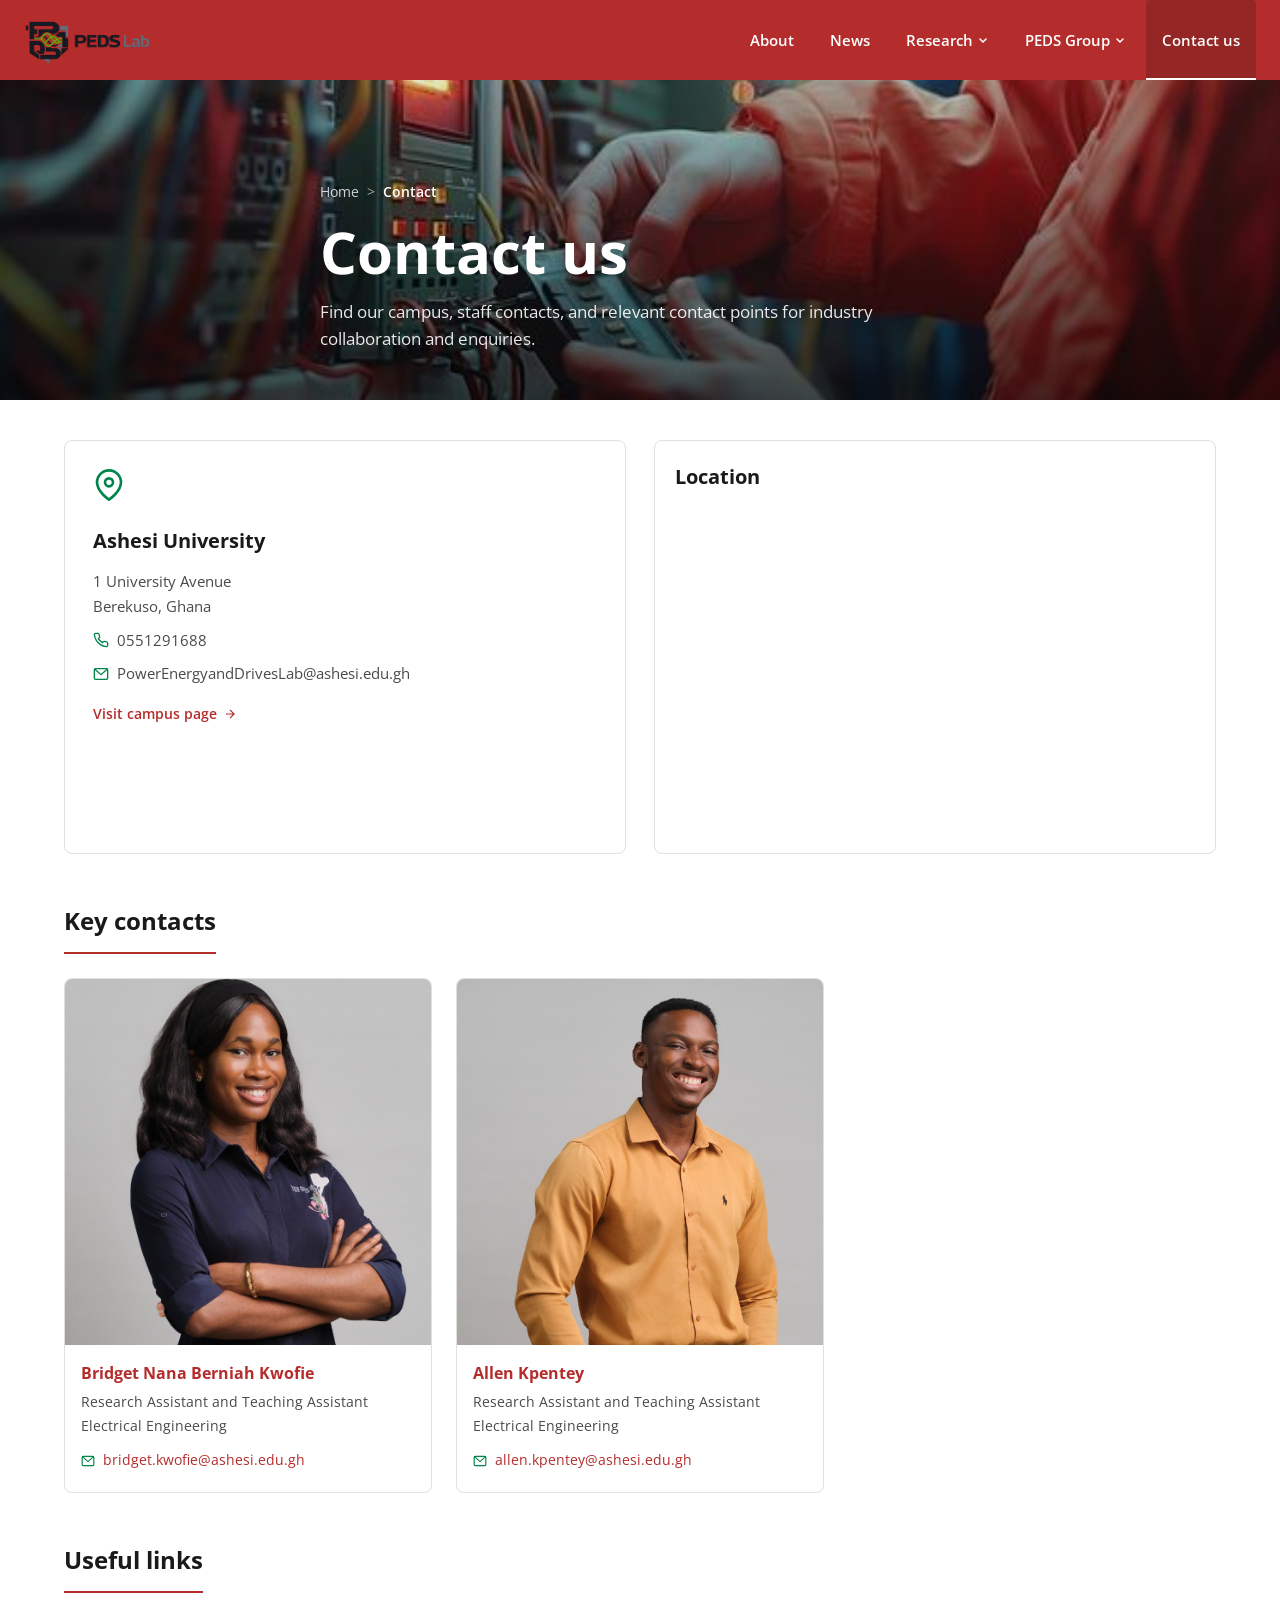
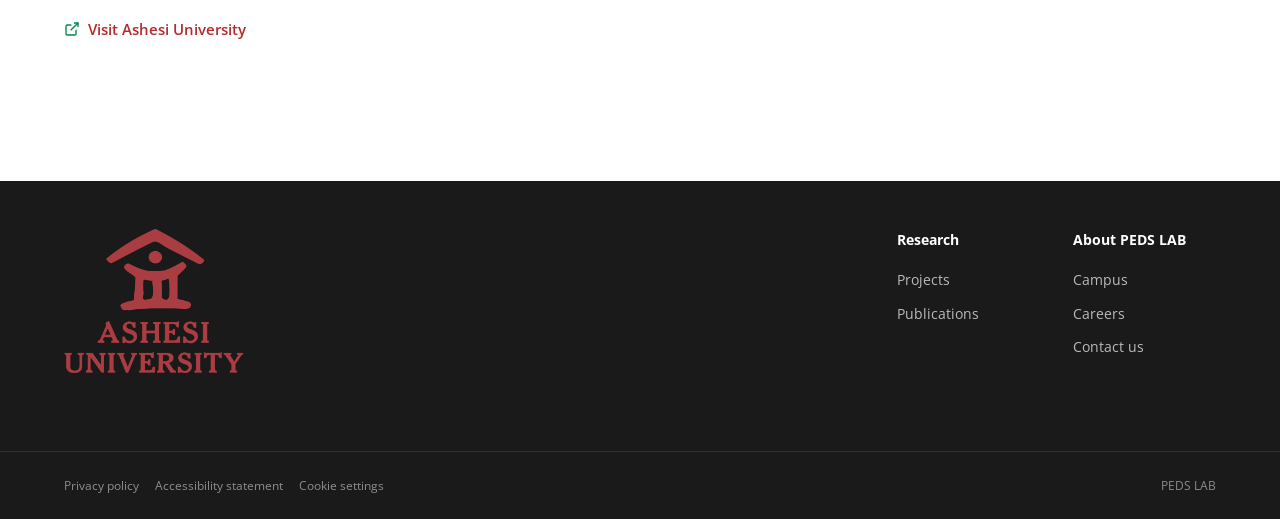
==== contact.html @ d8040612 "Add files via upload" ====
<!DOCTYPE html>
<html lang="en">
<head>
  <meta charset="UTF-8">
  <meta name="viewport" content="width=device-width, initial-scale=1.0">
  <title>Contact | Power Energy and Drives Systems Lab</title>
  <link rel="preconnect" href="https://fonts.googleapis.com">
  <link rel="preconnect" href="https://fonts.gstatic.com" crossorigin>
  <link href="https://fonts.googleapis.com/css2?family=Open+Sans:wght@400;600;700&display=swap" rel="stylesheet">
  <link rel="stylesheet" href="styles.css">
</head>
<body>

  <!-- NAVIGATION -->
  <nav class="nav"> 
    <div class="container-wide nav__inner">
      <!-- Logo -->
      <a href="index.html" class="nav__logo">
        <img src="images/logo_draft.png" alt="Insert Logo">
      </a>

      <!-- Desktop Nav -->
      <div class="nav__desktop">

         <!-- For companies -->
        <div class="nav__item">
         <button class="nav__item-btn">
            <a href="index.html">About</a>
            <!-- <svg class="nav__chevron" viewBox="0 0 12 12" fill="none"><path d="M3 5l3 3 3-3" stroke="currentColor" stroke-width="1.5" stroke-linecap="round"/></svg> -->
          </button>
        </div>

        <!-- News -->
        <div class="nav__item">
          <button class="nav__item-btn">
            <a href="news.html">News</a>
            <!-- <svg class="nav__chevron" viewBox="0 0 12 12" fill="none"><path d="M3 5l3 3 3-3" stroke="currentColor" stroke-width="1.5" stroke-linecap="round"/></svg> -->
          </button>
        </div>
        <!-- Research -->
        <div class="nav__item">
          <button class="nav__item-btn">
            <a href="research.html">Research</a>
            <svg class="nav__chevron" viewBox="0 0 12 12" fill="none"><path d="M3 5l3 3 3-3" stroke="currentColor" stroke-width="1.5" stroke-linecap="round"/></svg>
          </button>
          <div class="nav__dropdown">
            <a href="research.html">Projects</a>
            <a href="publications.html">Publications</a>
          </div>
        </div>
        <!-- People -->
        <div class="nav__item">
          <button class="nav__item-btn">
            <a href="people.html">PEDS Group</a>
            <svg class="nav__chevron" viewBox="0 0 12 12" fill="none"><path d="M3 5l3 3 3-3" stroke="currentColor" stroke-width="1.5" stroke-linecap="round"/></svg>
          </button>
          <div class="nav__dropdown">
            <a href="senior-members.html">Member Profiles</a>
          </div> 
        </div>
       
        <!-- About us -->
        <div class="nav__item">
          <button class="nav__item-btn">
            <a href="contact.html">Contact us</a>
          </button>
        </div>
        </div>

        

      <!-- Mobile hamburger -->
      <button class="nav__mobile-btn" id="open-menu" aria-label="Open menu">
        <svg width="24" height="24" viewBox="0 0 24 24" fill="none" stroke="#fff" stroke-width="2"><path d="M3 12h18M3 6h18M3 18h18"/></svg>
      </button>
    </div>
  </nav>


  <!-- Mobile Menu -->
  <div class="mobile-menu" id="mobile-menu">
    <div class="mobile-menu__header">
      <div class="mobile-menu__logo"><img src="images/logo_draft.png" alt="LUT University"></div>
      <button class="mobile-menu__close" id="close-menu" aria-label="Close menu">
        <svg width="24" height="24" viewBox="0 0 24 24" fill="none" stroke="#fff" stroke-width="2"><path d="M18 6L6 18M6 6l12 12"/></svg>
      </button>
    </div>
    <div class="mobile-menu__body">
      <!-- News -->
      <div class="mobile-menu__section">
           <a href="index.html"><button class="mobile-menu__toggle">About</button></a>
        </a>
      </div>
      <!-- Research -->
      <div class="mobile-menu__section">
         <a href="news.html"><button class="mobile-menu__toggle">News</button></a>
      </div>
      <!-- Studies -->
      <div class="mobile-menu__section">
        <button class="mobile-menu__toggle">Research<svg class="chevron" viewBox="0 0 12 12" fill="none" width="16" height="16"><path d="M3 5l3 3 3-3" stroke="#fff" stroke-width="1.5" stroke-linecap="round"/></svg></button>
        <div class="mobile-menu__submenu"><a href="research.html">Project</a><a href="master-programs.html">Publications</a></div>
      </div>
      <!-- For companies -->
      <div class="mobile-menu__section">
        <button class="mobile-menu__toggle">People<svg class="chevron" viewBox="0 0 12 12" fill="none" width="16" height="16"><path d="M3 5l3 3 3-3" stroke="#fff" stroke-width="1.5" stroke-linecap="round"/></svg></button>
        <div class="mobile-menu__submenu"><a href="#">Members</a></div>
      </div>
      <!-- About us -->
      <div class="mobile-menu__section">
        <a href="contact.html"><button class="mobile-menu__toggle">Contact</button></a>
      </div>
      
      </div>
    </div>
  </div>

  <!-- HERO -->
  <section class="hero hero--compact">
    <div class="hero__image-wrapper">
      <img src="images/contact_1.jpeg" alt="Contact us">
      <div class="hero__overlay"></div>
      <div class="hero__content">
        <div class="container hero__inner">
          <nav class="breadcrumb" aria-label="Breadcrumb">
            <a href="index.html">Home</a><span class="breadcrumb__sep">&gt;</span>
            <span class="breadcrumb__current">Contact</span>
          </nav>
          <h1 class="hero__title">Contact us</h1>
          <p class="hero__lead">Find our campus, staff contacts, and relevant contact points for industry collaboration and enquiries.</p>
        </div>
      </div>
    </div>
  </section>

  <!-- MAIN CONTENT -->
  <main class="main-content">
    <div class="container">

      <!-- Campus & Map -->
      <div class="contact-grid">
        <div class="campus-card">
          <div class="campus-card__icon">
            <svg width="32" height="32" viewBox="0 0 24 24" fill="none" stroke="#00854a" stroke-width="2"><path d="M21 10c0 7-9 13-9 13s-9-6-9-13a9 9 0 0118 0z"/><circle cx="12" cy="10" r="3"/></svg>
          </div>
          <h3>Ashesi University</h3>
          <p>1 University Avenue<br>Berekuso, Ghana</p>
          <p class="campus-card__phone">
            <svg width="16" height="16" viewBox="0 0 24 24" fill="none" stroke="#00854a" stroke-width="2"><path d="M22 16.92v3a2 2 0 01-2.18 2 19.79 19.79 0 01-8.63-3.07 19.5 19.5 0 01-6-6 19.79 19.79 0 01-3.07-8.67A2 2 0 014.11 2h3a2 2 0 012 1.72 12.84 12.84 0 00.7 2.81 2 2 0 01-.45 2.11L8.09 9.91a16 16 0 006 6l1.27-1.27a2 2 0 012.11-.45 12.84 12.84 0 002.81.7A2 2 0 0122 16.92z"/></svg>
            0551291688
          </p>
          <p class="campus-card__email">
            <svg width="16" height="16" viewBox="0 0 24 24" fill="none" stroke="#00854a" stroke-width="2"><rect x="2" y="4" width="20" height="16" rx="2"/><path d="M22 4L12 13 2 4"/></svg>
            PowerEnergyandDrivesLab@ashesi.edu.gh
          </p>
          <a href="https://www.ashesi.edu.gh" class="campus-card__link">
            Visit campus page
            <svg width="14" height="14" viewBox="0 0 24 24" fill="none" stroke="currentColor" stroke-width="2"><path d="M5 12h14M12 5l7 7-7 7"/></svg>
          </a>
        </div>

        <div class="campus-card campus-card--map">
          <h3>Location</h3>
          <iframe src="https://www.google.com/maps/embed?pb=!1m18!1m12!1m3!1d3971.3098899998!2d-0.3516!3d6.1667!2m3!1f0!2f0!3f0!3m2!1i1024!2i768!4f13.1!3m3!1m2!1sAshesi%20University!2sBerekuso%2C%20Ghana!5e0!3m2!1sen!2s!4v170750000" width="100%" height="320" style="border:0;border-radius:8px;" allowfullscreen loading="lazy" referrerpolicy="no-referrer-when-downgrade"></iframe>
        </div>
      </div>

      <!-- Key Contacts -->
      <section class="contact-people">
        <h2 class="section-heading">Key contacts</h2>
        <div class="cards-grid">
          <div class="contact-card">
            <div class="contact-card__image"><img src="images/Bridget-Kwofie.jpeg" alt="Richard Awingot"></div>
            <div class="contact-card__body">
              <div class="contact-card__name"><a href="#">Bridget Nana Berniah Kwofie</a></div>
              <div class="contact-card__role">Research Assistant and Teaching Assistant</div>
              <div class="contact-card__field">Electrical Engineering</div>
              <a href="mailto:bridget.kwofie@ashesi.edu.gh" class="contact-card__link">
                <svg width="14" height="14" viewBox="0 0 24 24" fill="none" stroke="#00854a" stroke-width="2"><rect x="2" y="4" width="20" height="16" rx="2"/><path d="M22 4L12 13 2 4"/></svg>
                bridget.kwofie@ashesi.edu.gh
              </a>
            </div>
          </div>
          
          <div class="contact-card">
            <div class="contact-card__image"><img src="images/Allen-Kpentey.jpg" alt="Enoch Aho"></div>
            <div class="contact-card__body">
              <div class="contact-card__name"><a href="#">Allen Kpentey</a></div>
              <div class="contact-card__role">Research Assistant and Teaching Assistant</div>
              <div class="contact-card__field">Electrical Engineering</div>
              <a href="mailto:enoch.aho@ashesi.edu.gh" class="contact-card__link">
                <svg width="14" height="14" viewBox="0 0 24 24" fill="none" stroke="#00854a" stroke-width="2"><rect x="2" y="4" width="20" height="16" rx="2"/><path d="M22 4L12 13 2 4"/></svg>
                allen.kpentey@ashesi.edu.gh
              </a>
            </div>
          </div>
        </div>
      </section>

      <!-- Useful Links -->
      <section class="contact-links">
        <h2 class="section-heading">Useful links</h2>
        <ul class="links-list">
          <li>
            <a href="https://www.ashesi.org/" target="_blank" rel="noopener" class="useful-link">
              <svg width="16" height="16" viewBox="0 0 24 24" fill="none" stroke="#00854a" stroke-width="2"><path d="M18 13v6a2 2 0 01-2 2H5a2 2 0 01-2-2V8a2 2 0 012-2h6"/><polyline points="15 3 21 3 21 9"/><line x1="10" y1="14" x2="21" y2="3"/></svg>
              Visit Ashesi University
            </a>
          </li>
        </ul>
      </section>

    </div>
  </main>

  <!-- FOOTER -->
  <footer class="footer">
    <div class="footer__main">
      <div class="container">
        <div class="footer__grid">
          <!-- Logo & social -->
          <div>
            <div class="footer__logo"><img src="images/ashesi-logo.png" alt="LUT University"></div>
            <!-- <div class="footer__social">
              <a href="#" class="footer__social-link" aria-label="Facebook">
                <svg width="16" height="16" viewBox="0 0 24 24" fill="currentColor"><path d="M18 2h-3a5 5 0 00-5 5v3H7v4h3v8h4v-8h3l1-4h-4V7a1 1 0 011-1h3z"/></svg>
              </a>
              <a href="#" class="footer__social-link" aria-label="Twitter">
                <svg width="16" height="16" viewBox="0 0 24 24" fill="currentColor"><path d="M23 3a10.9 10.9 0 01-3.14 1.53 4.48 4.48 0 00-7.86 3v1A10.66 10.66 0 013 4s-4 9 5 13a11.64 11.64 0 01-7 2c9 5 20 0 20-11.5a4.5 4.5 0 00-.08-.83A7.72 7.72 0 0023 3z"/></svg>
              </a>
              <a href="#" class="footer__social-link" aria-label="LinkedIn">
                <svg width="16" height="16" viewBox="0 0 24 24" fill="currentColor"><path d="M16 8a6 6 0 016 6v7h-4v-7a2 2 0 00-2-2 2 2 0 00-2 2v7h-4v-7a6 6 0 016-6zM2 9h4v12H2zM4 6a2 2 0 100-4 2 2 0 000 4z"/></svg>
              </a>
              <a href="#" class="footer__social-link" aria-label="Instagram">
                <svg width="16" height="16" viewBox="0 0 24 24" fill="currentColor"><path d="M7.8 2h8.4C19.4 2 22 4.6 22 7.8v8.4a5.8 5.8 0 01-5.8 5.8H7.8C4.6 22 2 19.4 2 16.2V7.8A5.8 5.8 0 017.8 2m-.2 2A3.6 3.6 0 004 7.6v8.8C4 18.39 5.61 20 7.6 20h8.8a3.6 3.6 0 003.6-3.6V7.6C20 5.61 18.39 4 16.4 4H7.6m9.65 1.5a1.25 1.25 0 110 2.5 1.25 1.25 0 010-2.5M12 7a5 5 0 110 10 5 5 0 010-10m0 2a3 3 0 100 6 3 3 0 000-6z"/></svg>
              </a>
              <a href="#" class="footer__social-link" aria-label="YouTube">
                <svg width="16" height="16" viewBox="0 0 24 24" fill="currentColor"><path d="M22.54 6.42a2.78 2.78 0 00-1.94-2C18.88 4 12 4 12 4s-6.88 0-8.6.46a2.78 2.78 0 00-1.94 2A29 29 0 001 11.75a29 29 0 00.46 5.33A2.78 2.78 0 003.4 19.1c1.72.46 8.6.46 8.6.46s6.88 0 8.6-.46a2.78 2.78 0 001.94-2 29 29 0 00.46-5.25 29 29 0 00-.46-5.43zM9.75 15.02V8.48l5.75 3.27-5.75 3.27z"/></svg>
              </a>
            </div> -->
          </div>
          <!-- Study with us -->
          <div class="footer__col">
            <h3></h3>
          
          </div>

           <div class="footer__col">
            <h3></h3>
          
          </div>

          

          <!-- Research -->
          <div class="footer__col">
            <h3>Research</h3>
            <ul>
              <li><a href="research.html">Projects</a></li>
              <li><a href="publications.html">Publications</a></li>
            </ul>
          </div>
          <!-- About LUT -->
          <div class="footer__col">
            <h3>About PEDS LAB</h3>
            <ul>
              <li><a href="#">Campus</a></li>
              <li><a href="#">Careers</a></li>
              <li><a href="#">Contact us</a></li>
            </ul>
          </div>
          <!-- Services -->
         
        </div>
      </div>
    </div>
    <!-- Bottom bar -->
    <div class="footer__bottom">
      <div class="container footer__bottom-inner">
        <div class="footer__legal">
          <a href="#">Privacy policy</a>
          <a href="#">Accessibility statement</a>
          <a href="#">Cookie settings</a>
        </div>
        <p class="footer__copyright"> PEDS LAB</p>
      </div>
    </div>
  </footer>
  <!-- Search Modal -->
  <div class="modal" id="search-modal">
    <div class="modal__backdrop" id="search-modal-backdrop"></div>
    <div class="modal__container">
      <button class="modal__close" id="modal-close-search" aria-label="Close">&times;</button>
      <div class="modal__body">
        <div class="search-modal">
          <h2>Search</h2>
          <form class="search-form">
            <input type="text" class="search-input" placeholder="Search for news, research, people..." aria-label="Search input">
            <button type="submit" class="search-submit" aria-label="Submit search">
              <svg width="20" height="20" viewBox="0 0 24 24" fill="none" stroke="currentColor" stroke-width="2"><circle cx="11" cy="11" r="8"/><path d="M21 21l-4.35-4.35"/></svg>
            </button>
          </form>
        </div>
      </div>
    </div>
  </div>

  <script src="script.js"></script>
</body>
</html>
---- styles.css ----
/* ============================================================
   LUT University Replica – styles.css
   ============================================================ */

/* ---------- Reset & Base ---------- */
*,
*::before,
*::after {
  margin: 0;
  padding: 0;
  box-sizing: border-box;
}

:root {
  --lut-green: #b52c2c;
  --lut-green-dark: #942626;
  --lut-green-light: #ff6060;
  --lut-pink: #ed174d;
  --lut-text: #1a1a1a;
  --lut-text-light: #4a4a4a;
  --lut-gray: #f5f5f5;
  --lut-border: #e0e0e0;
  --nav-height: 80px;
}

html {
  scroll-behavior: smooth;
}

body {
  font-family: 'Open Sans', system-ui, -apple-system, sans-serif;
  color: var(--lut-text);
  background: #fff;
  line-height: 1.6;
  -webkit-font-smoothing: antialiased;
}

a {
  color: inherit;
  text-decoration: none;
}

img {
  display: block;
  max-width: 100%;
  height: auto;
}

button {
  cursor: pointer;
  font-family: inherit;
  border: none;
  background: none;
}

/* ---------- Utility ---------- */
.container {
  max-width: 1200px;
  margin: 0 auto;
  padding-left: 24px;
  padding-right: 24px;
}

.container-wide {
  max-width: 1400px;
  margin: 0 auto;
  padding-left: 24px;
  padding-right: 24px;
}

/* Focus styles */
a:focus-visible,
button:focus-visible {
  outline: 2px solid var(--lut-green);
  outline-offset: 2px;
}

/* ============================================================
   NAVIGATION
   ============================================================ */
.nav {
  position: fixed;
  top: 0;
  left: 0;
  right: 0;
  z-index: 50;
  background: #b52c2c;
  transition: box-shadow 0.3s;
}

.nav.scrolled {
  box-shadow: 0 4px 12px rgba(0, 0, 0, 0.15);
}

.nav__inner {
  display: flex;
  align-items: center;
  justify-content: space-between;
  height: var(--nav-height);
}

.nav__logo {
  flex-shrink: 0;
  height: 90px;
  width: 360px;
}

.nav__logo img {
  height: 100%;
  width: 100%;
  object-fit: contain;
  object-position: left;
}

/* Desktop menu */
.nav__desktop {
  display: flex;
  align-items: center;
  gap: 4px;
  height: 100%;
}

.nav__item {
  position: relative;
  height: 100%;
  display: flex;
  align-items: center;
}

.nav__item-btn {
  color: #fff;
  font-size: 15px;
  font-weight: 600;
  padding: 8px 16px;
  border-radius: 4px;
  transition: background 0.2s;
  display: flex;
  align-items: center;
  gap: 4px;
  height: 100%;
  position: relative;
}

.nav__item-btn::after {
  content: '';
  position: absolute;
  bottom: 0;
  left: 50%;
  width: 0;
  height: 2px;
  background: #fff;
  transition: all 0.3s ease;
  transform: translateX(-50%);
}

.nav__item-btn:hover::after {
  width: 100%;
}

.nav__item-btn--active::after {
  width: 100%;
}

.nav__item-btn:hover {
  background: var(--lut-green-dark);
}

.nav__chevron {
  width: 12px;
  height: 12px;
  transition: transform 0.2s;
}

.nav__item:hover .nav__chevron {
  transform: rotate(180deg);
}

/* Dropdown */
.nav__dropdown {
  position: absolute;
  top: 100%;
  left: 0;
  background: #fff;
  box-shadow: 0 10px 30px rgba(0, 0, 0, 0.12);
  border-radius: 0 0 6px 6px;
  min-width: 220px;
  padding: 8px 0;
  opacity: 0;
  visibility: hidden;
  transform: translateY(-4px);
  transition: all 0.2s ease;
}

.nav__item:hover .nav__dropdown {
  opacity: 1;
  visibility: visible;
  transform: translateY(0);
}

.nav__dropdown a {
  display: block;
  padding: 10px 20px;
  font-size: 14px;
  color: #555;
  transition: background 0.15s, color 0.15s;
}

.nav__dropdown a:hover {
  background: var(--lut-green-light);
  color: var(--lut-green);
}

/* Search & Language buttons */
.nav__search-btn,
.nav__lang-btn {
  color: #fff;
  padding: 8px;
  border-radius: 4px;
  transition: background 0.2s;
}

.nav__search-btn:hover,
.nav__lang-btn:hover {
  background: var(--lut-green-dark);
}

.nav__lang-btn {
  font-size: 14px;
  font-weight: 600;
  padding: 6px 12px;
  border: 1px solid rgba(255, 255, 255, 0.4);
  margin-left: 8px;
}

/* Mobile hamburger */
.nav__mobile-btn {
  display: none;
  color: #fff;
  padding: 12px;
  min-width: 44px;
  min-height: 44px;
}

/* Mobile menu overlay */
.mobile-menu {
  position: fixed;
  inset: 0;
  z-index: 60;
  background: var(--lut-green);
  transform: translateX(100%);
  transition: transform 0.3s ease;
  overflow-y: auto;
}

.mobile-menu.open {
  transform: translateX(0);
}

.mobile-menu__header {
  display: flex;
  justify-content: space-between;
  align-items: center;
  padding: 0 24px;
  height: var(--nav-height);
  border-bottom: 1px solid rgba(255, 255, 255, 0.2);
}

.mobile-menu__logo {
  height: 80px;
  width: 320px;
}

.mobile-menu__logo img {
  height: 100%;
  object-fit: contain;
}

.mobile-menu__close {
  color: #fff;
  padding: 12px;
  min-width: 44px;
  min-height: 44px;
}

.mobile-menu__body {
  padding: 16px 24px;
}

.mobile-menu__section {
  border-bottom: 1px solid rgba(255, 255, 255, 0.2);
}

.mobile-menu__toggle {
  width: 100%;
  display: flex;
  justify-content: space-between;
  align-items: center;
  color: #fff;
  font-size: 18px;
  font-weight: 600;
  padding: 16px 0;
  min-height: 44px;
}

.mobile-menu__toggle .chevron {
  width: 16px;
  height: 16px;
  transition: transform 0.3s;
}

.mobile-menu__toggle.active .chevron {
  transform: rotate(180deg);
}

.mobile-menu__submenu {
  max-height: 0;
  overflow: hidden;
  transition: max-height 0.3s ease;
}

.mobile-menu__submenu.open {
  max-height: 500px;
  padding-bottom: 12px;
}

.mobile-menu__submenu a {
  display: block;
  color: rgba(255, 255, 255, 0.8);
  padding: 8px 0 8px 16px;
  font-size: 16px;
  transition: color 0.2s;
}

.mobile-menu__submenu a:hover {
  color: #fff;
}

.mobile-menu__footer {
  margin-top: 24px;
  display: flex;
  align-items: center;
  gap: 16px;
}

.mobile-menu__lang-btn {
  color: #fff;
  border: 1px solid rgba(255, 255, 255, 0.4);
  border-radius: 4px;
  padding: 8px 16px;
  font-size: 14px;
  font-weight: 600;
}

/* ============================================================
   HERO SECTION
   ============================================================ */
.hero {
  position: relative;
  width: 100%;
  margin-top: var(--nav-height);
}

.hero__image-wrapper {
  position: relative;
  width: 100%;
  height: 450px;
  overflow: hidden;
}

.hero__image-wrapper img {
  width: 100%;
  height: 100%;
  object-fit: cover;
}

.hero__overlay {
  position: absolute;
  inset: 0;
  background: linear-gradient(to top, rgba(0, 0, 0, 0.6), rgba(0, 0, 0, 0.3) 50%, rgba(0, 0, 0, 0.1));
}

.hero__content {
  position: absolute;
  inset: 0;
  display: flex;
  flex-direction: column;
  justify-content: flex-end;
}

.hero__inner {
  padding-bottom: 48px;
}

/* Breadcrumb */
.breadcrumb {
  display: flex;
  flex-wrap: wrap;
  align-items: center;
  gap: 4px;
  margin-bottom: 16px;
  font-size: 14px;
  color: #fff;
}

.breadcrumb a {
  opacity: 0.8;
  transition: opacity 0.2s;
}

.breadcrumb a:hover {
  text-decoration: underline;
  opacity: 1;
}

.breadcrumb__sep {
  opacity: 0.6;
  margin: 0 4px;
}

.breadcrumb__current {
  font-weight: 600;
}

.hero__title {
  color: #fff;
  align-self: center;
  font-size: 58px;
  font-weight: 700;
  line-height: 1.15;
}

/* School tag */
.school-tag {
  background: var(--lut-gray);
}

.school-tag__inner {
  padding: 16px 0;
  font-size: 14px;
  color: var(--lut-text-light);
}

/* ============================================================
   MAIN CONTENT
   ============================================================ */
.main-content {
  padding: 40px 0;
}

/* Intro */
.intro p {
  font-size: 16px;
  line-height: 1.8;
  color: var(--lut-text);
  margin-bottom: 16px;
}

.intro p:last-child {
  margin-bottom: 0;
}

/* Accordion */
.accordion {
  border-top: 1px solid var(--lut-border);
  margin-top: 32px;
}

.accordion__item {
  border-bottom: 1px solid var(--lut-border);
}

.accordion__trigger {
  width: 100%;
  display: flex;
  justify-content: space-between;
  align-items: center;
  padding: 20px 0;
  text-align: left;
}

.accordion__trigger:hover .accordion__title {
  color: var(--lut-green);
}

.accordion__title {
  font-size: 24px;
  font-weight: 700;
  color: var(--lut-text);
  transition: color 0.2s;
}

.accordion__icon {
  flex-shrink: 0;
  margin-left: 16px;
  width: 32px;
  height: 32px;
  border-radius: 50%;
  border: 2px solid var(--lut-green);
  display: flex;
  align-items: center;
  justify-content: center;
  transition: transform 0.3s;
}

.accordion__item.active .accordion__icon {
  transform: rotate(180deg);
}

.accordion__panel {
  max-height: 0;
  overflow: hidden;
  transition: max-height 0.4s ease;
}

.accordion__panel-inner {
  padding-bottom: 32px;
}

/* Research field blocks */
.research-block {
  margin-bottom: 32px;
}

.research-block:last-child {
  margin-bottom: 0;
}

.research-block h3 {
  font-size: 18px;
  font-weight: 700;
  color: var(--lut-text);
  margin-bottom: 12px;
}

.research-block p {
  font-size: 16px;
  line-height: 1.8;
  color: var(--lut-text-light);
  margin-bottom: 12px;
}

.research-block p:last-child {
  margin-bottom: 0;
}

/* Bullet list */
.bullet-list {
  list-style: none;
}

.bullet-list li {
  display: flex;
  align-items: flex-start;
  gap: 12px;
  font-size: 16px;
  color: var(--lut-text-light);
  margin-bottom: 12px;
}

.bullet-list li:last-child {
  margin-bottom: 0;
}

.bullet-dot {
  margin-top: 9px;
  width: 8px;
  height: 8px;
  border-radius: 50%;
  background: var(--lut-green);
  flex-shrink: 0;
}

.member-profile__sublist {
  list-style-type: square;
  margin-top: 0.75rem;
  margin-left: 1.25rem;
  color: var(--lut-text);
}

.member-profile__sublist li {
  margin-bottom: 0.5rem;
}

/* Cards grid */
.cards-grid {
  display: grid;
  grid-template-columns: repeat(3, 1fr);
  gap: 24px;
}

/* Contact card */
.contact-card {
  background: #fff;
  border: 1px solid var(--lut-border);
  border-radius: 8px;
  overflow: hidden;
  transition: box-shadow 0.2s;
}

.contact-card:hover {
  box-shadow: 0 4px 16px rgba(0, 0, 0, 0.1);
}

.contact-card__image {
  width: 100%;
  aspect-ratio: 1 / 1;
  background: #f0f0f0;
  overflow: hidden;
}

.contact-card__image img {
  width: 100%;
  height: 100%;
  object-fit: cover;
}

.contact-card__body {
  padding: 16px;
}

.contact-card__name {
  font-weight: 700;
  font-size: 16px;
  color: var(--lut-green);
  margin-bottom: 4px;
}

.contact-card__name a:hover {
  text-decoration: underline;
}

.contact-card__role,
.contact-card__field {
  font-size: 14px;
  color: var(--lut-text-light);
  margin-bottom: 2px;
}

.contact-card__field {
  margin-bottom: 12px;
}

.contact-card__link {
  display: flex;
  align-items: center;
  gap: 8px;
  font-size: 14px;
  color: var(--lut-green);
  margin-bottom: 4px;
  transition: text-decoration 0.2s;
}

.contact-card__link:hover {
  text-decoration: underline;
}

.contact-card__link svg {
  flex-shrink: 0;
}

/* Project card */
.project-card {
  display: block;
  background: #fff;
  border: 1px solid var(--lut-border);
  border-radius: 8px;
  overflow: hidden;
  transition: box-shadow 0.2s;
  text-decoration: none;
}

.project-card:hover {
  box-shadow: 0 4px 16px rgba(0, 0, 0, 0.1);
}

.project-card__image {
  width: 100%;
  aspect-ratio: 16 / 9;
  background: #f0f0f0;
  overflow: hidden;
}

.project-card__image img {
  width: 100%;
  height: 100%;
  object-fit: cover;
  transition: transform 0.3s;
}

.project-card:hover .project-card__image img {
  transform: scale(1.05);
}

.project-card__body {
  padding: 16px;
}

.project-card__funder {
  font-size: 12px;
  color: var(--lut-text-light);
  text-transform: uppercase;
  letter-spacing: 0.05em;
  margin-bottom: 4px;
}

.project-card__title {
  font-size: 14px;
  font-weight: 700;
  color: var(--lut-text);
  line-height: 1.4;
  transition: color 0.2s;
}

.project-card:hover .project-card__title {
  color: var(--lut-green);
}

/* Publications */
.publication {
  padding: 16px 0;
  border-bottom: 1px solid var(--lut-border);
  display: flex;
  align-items: flex-start;
  gap: 16px;
}

.publication:last-of-type {
  border-bottom: none;
}

.publication__year {
  font-size: 14px;
  font-weight: 700;
  color: var(--lut-green);
  flex-shrink: 0;
  width: 40px;
  margin-top: 2px;
}

.publication__type {
  font-size: 12px;
  color: var(--lut-text-light);
  margin-bottom: 4px;
}

.publication__title {
  font-size: 16px;
  font-weight: 600;
  color: var(--lut-text);
  transition: color 0.2s;
  cursor: pointer;
}

.publication__title:hover {
  color: var(--lut-green);
}

.publication__school {
  font-size: 12px;
  color: var(--lut-text-light);
  margin-top: 4px;
}

.all-publications-link {
  display: inline-flex;
  align-items: center;
  gap: 8px;
  color: var(--lut-green);
  font-weight: 600;
  font-size: 14px;
  margin-top: 16px;
  transition: text-decoration 0.2s;
}

.all-publications-link:hover {
  text-decoration: underline;
}

/* Staff section */
.staff-filter {
  margin-bottom: 24px;
}

.staff-filter label {
  font-size: 14px;
  font-weight: 600;
  color: var(--lut-text-light);
  margin-right: 12px;
}

.staff-filter select {
  border: 1px solid var(--lut-border);
  border-radius: 4px;
  padding: 8px 12px;
  font-size: 14px;
  color: var(--lut-text);
  background: #fff;
  font-family: inherit;
}

.staff-filter select:focus {
  outline: none;
  box-shadow: 0 0 0 2px var(--lut-green);
}

.staff-grid {
  display: grid;
  grid-template-columns: repeat(4, 1fr);
  gap: 16px;
}

.staff-card {
  display: flex;
  align-items: center;
  gap: 12px;
  padding: 12px;
  border-radius: 8px;
  border: 1px solid var(--lut-border);
  background: #fff;
  transition: border-color 0.2s, box-shadow 0.2s;
  text-decoration: none;
}

.staff-card:hover {
  border-color: var(--lut-green);
  box-shadow: 0 4px 12px rgba(0, 0, 0, 0.12);
}

.staff-card__avatar {
  width: 56px;
  height: 56px;
  border-radius: 50%;
  overflow: hidden;
  background: #f0f0f0;
  flex-shrink: 0;
}

.staff-card__avatar img {
  width: 100%;
  height: 100%;
  object-fit: cover;
}

.staff-card__info {
  min-width: 0;
}

.staff-card__name {
  font-size: 14px;
  font-weight: 600;
  color: var(--lut-green);
  white-space: nowrap;
  overflow: hidden;
  text-overflow: ellipsis;
}

.staff-card__role {
  font-size: 12px;
  color: var(--lut-text-light);
  white-space: nowrap;
  overflow: hidden;
  text-overflow: ellipsis;
}

/* ============================================================
   FOOTER
   ============================================================ */
.footer {
  background: var(--lut-text);
  color: #fff;
  margin-top: 64px;
}

.footer__main {
  padding: 48px 0;
}

.footer__grid {
  display: grid;
  grid-template-columns: 1fr repeat(4, 1fr);
  gap: 32px;
}

.footer__logo {
  height: 150px;
  width: 450px;
  margin-bottom: 24px;
}

.footer__logo img {
  height: 100%;
  object-fit: contain;
}

.footer__social {
  display: flex;
  gap: 12px;
  margin-top: 16px;
}

.footer__social-link {
  width: 36px;
  height: 36px;
  border-radius: 50%;
  background: rgba(255, 255, 255, 0.1);
  display: flex;
  align-items: center;
  justify-content: center;
  color: #fff;
  transition: background 0.2s;
}

.footer__social-link:hover {
  background: var(--lut-green);
}

.footer__col h3 {
  font-size: 14px;
  font-weight: 700;
  margin-bottom: 16px;
}

.footer__col ul {
  list-style: none;
}

.footer__col li {
  margin-bottom: 8px;
}

.footer__col a {
  font-size: 14px;
  color: rgba(255, 255, 255, 0.7);
  transition: color 0.2s;
}

.footer__col a:hover {
  color: #fff;
}

/* Bottom bar */
.footer__bottom {
  border-top: 1px solid rgba(255, 255, 255, 0.1);
  padding: 24px 0;
}

.footer__bottom-inner {
  display: flex;
  justify-content: space-between;
  align-items: center;
}

.footer__legal {
  display: flex;
  flex-wrap: wrap;
  gap: 16px;
}

.footer__legal a {
  font-size: 12px;
  color: rgba(255, 255, 255, 0.5);
  transition: color 0.2s;
}

.footer__legal a:hover {
  color: #fff;
}

.footer__copyright {
  font-size: 12px;
  color: rgba(255, 255, 255, 0.5);
}

/* ============================================================
   COMPACT HERO (sub-pages)
   ============================================================ */
.hero--compact .hero__image-wrapper {
  height: 320px;
}

.hero__lead {
  color: rgba(255, 255, 255, 0.9);
  font-size: 17px;
  margin-top: 12px;
  max-width: 640px;
  line-height: 1.6;
}

/* Active nav link */
.nav__item-btn--active {
  background: var(--lut-green-dark);
}

/* Mobile menu simple links (no accordion) */
.mobile-menu__link {
  display: block;
  color: #fff;
  font-size: 18px;
  font-weight: 600;
  padding: 16px 0;
}

/* Section heading */
.section-heading {
  font-size: 24px;
  font-weight: 700;
  color: var(--lut-text);
  margin-bottom: 24px;
  padding-bottom: 12px;
  border-bottom: 2px solid var(--lut-green);
  display: inline-block;
}

/* ============================================================
   NEWS PAGE
   ============================================================ */
.news-grid {
  display: grid;
  grid-template-columns: repeat(3, 1fr);
  gap: 28px;
  margin-top: 8px;
}

.news-card {
  border-radius: 8px;
  overflow: hidden;
  border: 1px solid var(--lut-border);
  background: #fff;
  transition: box-shadow 0.2s, transform 0.2s;
  cursor: pointer;
}

.news-card:hover {
  box-shadow: 0 8px 24px rgba(0, 0, 0, 0.1);
  transform: translateY(-2px);
}

.news-card__link {
  display: block;
  text-decoration: none;
  color: inherit;
}

.news-card__image {
  width: 100%;
  aspect-ratio: 16 / 9;
  overflow: hidden;
  background: #f0f0f0;
}

.news-card__image img {
  width: 100%;
  height: 100%;
  object-fit: cover;
  transition: transform 0.3s;
}

.news-card:hover .news-card__image img {
  transform: scale(1.05);
}

.news-card__body {
  padding: 20px;
}

.news-card__meta {
  display: flex;
  align-items: center;
  gap: 12px;
  margin-bottom: 10px;
}

.news-card__meta time {
  font-size: 13px;
  color: var(--lut-text-light);
}

.news-card__tag {
  display: inline-block;
  font-size: 11px;
  font-weight: 700;
  text-transform: uppercase;
  letter-spacing: 0.05em;
  padding: 3px 10px;
  border-radius: 20px;
  background: var(--lut-green-light);
  color: var(--lut-green);
}

.news-card__tag--funding {
  background: #fff3e0;
  color: #e65100;
}

.news-card__tag--publication {
  background: #e8eaf6;
  color: #283593;
}

.news-card__title {
  font-size: 17px;
  font-weight: 700;
  color: var(--lut-text);
  line-height: 1.4;
  margin-bottom: 8px;
  transition: color 0.2s;
}

.news-card:hover .news-card__title {
  color: var(--lut-green);
}

.news-card__excerpt {
  font-size: 14px;
  color: var(--lut-text-light);
  line-height: 1.6;
}

/* ============================================================
   CONTACT PAGE
   ============================================================ */
.contact-grid {
  display: grid;
  grid-template-columns: 1fr 1fr;
  gap: 28px;
  margin-bottom: 48px;
}

.campus-card {
  background: #fff;
  border: 1px solid var(--lut-border);
  border-radius: 8px;
  padding: 28px;
}

.campus-card__icon {
  margin-bottom: 16px;
}

.campus-card h3 {
  font-size: 20px;
  font-weight: 700;
  color: var(--lut-text);
  margin-bottom: 12px;
}

.campus-card p {
  font-size: 15px;
  color: var(--lut-text-light);
  line-height: 1.7;
  margin-bottom: 8px;
}

.campus-card__phone {
  display: flex;
  align-items: center;
  gap: 8px;
  color: var(--lut-text-light);
  font-size: 15px;
}

.campus-card__email {
  display: flex;
  align-items: center;
  gap: 8px;
  color: var(--lut-text-light);
  font-size: 15px;
}

.campus-card__link {
  display: inline-flex;
  align-items: center;
  gap: 6px;
  color: var(--lut-green);
  font-weight: 600;
  font-size: 14px;
  margin-top: 8px;
  transition: gap 0.2s;
}

.campus-card__link:hover {
  text-decoration: underline;
  gap: 10px;
}

.campus-card--map {
  padding: 20px;
}

.campus-card--map h3 {
  margin-bottom: 12px;
}

.contact-people {
  margin-bottom: 48px;
}

.contact-links {
  margin-bottom: 32px;
}

.links-list {
  list-style: none;
}

.links-list li {
  margin-bottom: 8px;
}

.useful-link {
  display: inline-flex;
  align-items: center;
  gap: 8px;
  color: var(--lut-green);
  font-weight: 600;
  font-size: 15px;
  transition: text-decoration 0.2s;
}

.useful-link:hover {
  text-decoration: underline;
}

/* ============================================================
   PEOPLE / LEADERSHIP PAGE
   ============================================================ */
.leadership-grid {
  display: grid;
  grid-template-columns: repeat(3, 1fr);
  gap: 28px;
}

.leadership-card {
  position: relative;
  background: #fff;
  border: 1px solid var(--lut-border);
  border-radius: 12px;
  overflow: hidden;
  cursor: pointer;
  transition: box-shadow 0.2s, transform 0.2s;
  text-align: center;
}

.leadership-card:hover {
  box-shadow: 0 8px 24px rgba(0, 0, 0, 0.12);
  transform: translateY(-4px);
}

.leadership-card__accent {
  height: 6px;
  width: 100%;
}

.leadership-card__accent--yellow { background: #f9a825; }
.leadership-card__accent--teal { background: var(--lut-green); }
.leadership-card__accent--coral { background: #e57373; }
.leadership-card__accent--blue { background: #42a5f5; }

.leadership-card__image {
  width: 140px;
  height: 140px;
  border-radius: 50%;
  overflow: hidden;
  margin: 24px auto 16px;
  border: 3px solid var(--lut-green-light);
  background: #f0f0f0;
}

.leadership-card__image img {
  width: 100%;
  height: 100%;
  object-fit: cover;
}

.leadership-card__body {
  padding: 0 20px 24px;
}

.leadership-card__name {
  font-size: 17px;
  font-weight: 700;
  color: var(--lut-text);
  margin-bottom: 4px;
}

.leadership-card__title {
  font-size: 14px;
  color: var(--lut-green);
  font-weight: 600;
}

/* ============================================================
   RESEARCH PAGE
   ============================================================ */
.filter-bar {
  display: flex;
  flex-wrap: wrap;
  gap: 8px;
  margin-bottom: 32px;
}

.filter-btn {
  padding: 8px 18px;
  border-radius: 24px;
  font-size: 14px;
  font-weight: 600;
  border: 2px solid var(--lut-border);
  background: #fff;
  color: var(--lut-text);
  transition: all 0.2s;
  cursor: pointer;
}

.filter-btn:hover {
  border-color: var(--lut-green);
  color: var(--lut-green);
}

.filter-btn--active,
.filter-btn.active {
  background: var(--lut-green);
  color: #fff;
  border-color: var(--lut-green);
}

.projects-grid {
  display: grid;
  grid-template-columns: repeat(3, 1fr);
  gap: 24px;
}

.project-card-item {
  background: #fff;
  border: 1px solid var(--lut-border);
  border-radius: 8px;
  overflow: hidden;
  cursor: pointer;
  transition: box-shadow 0.2s, transform 0.2s;
}

.project-card-item:hover {
  box-shadow: 0 8px 24px rgba(0, 0, 0, 0.1);
  transform: translateY(-2px);
}

.project-card-item__image {
  width: 100%;
  aspect-ratio: 16 / 9;
  overflow: hidden;
  background: #f0f0f0;
}

.project-card-item__image img {
  width: 100%;
  height: 100%;
  object-fit: cover;
  transition: transform 0.3s;
}

.project-card-item:hover .project-card-item__image img {
  transform: scale(1.05);
}

.project-card-item__body {
  padding: 20px;
}

.project-card-item__category {
  display: inline-block;
  font-size: 11px;
  font-weight: 700;
  text-transform: uppercase;
  letter-spacing: 0.05em;
  padding: 3px 10px;
  border-radius: 20px;
  background: var(--lut-green-light);
  color: var(--lut-green);
  margin-bottom: 8px;
}

.project-card-item__title {
  font-size: 16px;
  font-weight: 700;
  color: var(--lut-text);
  line-height: 1.4;
  margin-bottom: 8px;
}

.project-card-item:hover .project-card-item__title {
  color: var(--lut-green);
}

.project-card-item__desc {
  font-size: 14px;
  color: var(--lut-text-light);
  line-height: 1.5;
}

/* ============================================================
   MODAL (shared by people & research)
   ============================================================ */
.modal {
  position: fixed;
  inset: 0;
  z-index: 100;
  display: none;
  align-items: center;
  justify-content: center;
}

.modal.open {
  display: flex;
}

.modal__backdrop {
  position: absolute;
  inset: 0;
  background: rgba(0, 0, 0, 0.5);
}

.modal__container {
  position: relative;
  z-index: 1;
  background: #fff;
  border-radius: 12px;
  max-width: 560px;
  width: 90%;
  max-height: 85vh;
  overflow-y: auto;
  padding: 32px;
  box-shadow: 0 20px 60px rgba(0, 0, 0, 0.2);
  animation: modalIn 0.25s ease;
}

.modal__container--wide {
  max-width: 720px;
}

@keyframes modalIn {
  from { opacity: 0; transform: translateY(20px) scale(0.97); }
  to { opacity: 1; transform: translateY(0) scale(1); }
}

.modal__close {
  position: absolute;
  top: 16px;
  right: 16px;
  width: 36px;
  height: 36px;
  border-radius: 50%;
  background: var(--lut-gray);
  font-size: 22px;
  color: var(--lut-text);
  display: flex;
  align-items: center;
  justify-content: center;
  transition: background 0.2s;
  cursor: pointer;
  border: none;
}

.modal__close:hover {
  background: var(--lut-border);
}

/* Search Modal */
.search-modal h2 {
  font-size: 24px;
  font-weight: 700;
  color: var(--lut-text);
  margin-bottom: 24px;
  text-align: center;
}

.search-form {
  display: flex;
  gap: 12px;
  align-items: center;
}

.search-input {
  flex: 1;
  padding: 12px 16px;
  border: 2px solid var(--lut-border);
  border-radius: 8px;
  font-size: 16px;
  color: var(--lut-text);
  background: #fff;
  transition: border-color 0.2s;
}

.search-input:focus {
  outline: none;
  border-color: var(--lut-green);
}

.search-submit {
  padding: 12px 16px;
  background: var(--lut-green);
  color: #fff;
  border: none;
  border-radius: 8px;
  cursor: pointer;
  transition: background 0.2s;
  display: flex;
  align-items: center;
  justify-content: center;
}

.search-submit:hover {
  background: var(--lut-green-dark);
}

/* Modal bio content */
.bio-header {
  display: flex;
  align-items: center;
  gap: 20px;
  margin-bottom: 20px;
}

.bio-avatar {
  width: 80px;
  height: 80px;
  border-radius: 50%;
  object-fit: cover;
  border: 3px solid var(--lut-green-light);
}

.bio-name {
  font-size: 22px;
  font-weight: 700;
  color: var(--lut-text);
}

.bio-role {
  font-size: 14px;
  color: var(--lut-green);
  font-weight: 600;
}

.bio-text {
  font-size: 15px;
  color: var(--lut-text-light);
  line-height: 1.7;
  margin-bottom: 16px;
}

.bio-email {
  display: inline-flex;
  align-items: center;
  gap: 8px;
  color: var(--lut-green);
  font-weight: 600;
  font-size: 14px;
}

.bio-email:hover {
  text-decoration: underline;
}

/* Modal project detail content */
.detail-image {
  width: 100%;
  border-radius: 8px;
  margin-bottom: 20px;
}

.detail-category {
  display: inline-block;
  font-size: 12px;
  font-weight: 700;
  text-transform: uppercase;
  letter-spacing: 0.05em;
  padding: 4px 12px;
  border-radius: 20px;
  background: var(--lut-green-light);
  color: var(--lut-green);
  margin-bottom: 12px;
}

.detail-title {
  font-size: 24px;
  font-weight: 700;
  color: var(--lut-text);
  margin-bottom: 16px;
  line-height: 1.3;
}

.detail-desc {
  font-size: 15px;
  color: var(--lut-text-light);
  line-height: 1.7;
  margin-bottom: 12px;
}

.detail-meta {
  font-size: 13px;
  color: var(--lut-text-light);
  border-top: 1px solid var(--lut-border);
  padding-top: 16px;
  margin-top: 16px;
}

.detail-meta strong {
  color: var(--lut-text);
}

/* ============================================================
   PUBLICATIONS PAGE
   ============================================================ */
.pub-stats {
  display: grid;
  grid-template-columns: repeat(4, 1fr);
  gap: 20px;
  margin-bottom: 32px;
}

.pub-stat {
  background: #fff;
  border: 1px solid var(--lut-border);
  border-radius: 8px;
  padding: 20px 24px;
  text-align: center;
  transition: box-shadow 0.2s;
}

.pub-stat:hover {
  box-shadow: 0 4px 16px rgba(0, 0, 0, 0.08);
}

.pub-stat__number {
  display: block;
  font-size: 32px;
  font-weight: 700;
  color: var(--lut-green);
  line-height: 1.2;
}

.pub-stat__label {
  font-size: 13px;
  color: var(--lut-text-light);
  margin-top: 4px;
}

.pub-controls {
  display: flex;
  gap: 16px;
  align-items: center;
  flex-wrap: wrap;
  margin-bottom: 32px;
}

.pub-search {
  flex: 1;
  min-width: 240px;
  display: flex;
  align-items: center;
  gap: 10px;
  background: #fff;
  border: 1px solid var(--lut-border);
  border-radius: 8px;
  padding: 10px 16px;
  transition: border-color 0.2s;
}

.pub-search:focus-within {
  border-color: var(--lut-green);
  box-shadow: 0 0 0 3px rgba(0, 133, 74, 0.1);
}

.pub-search__input {
  border: none;
  outline: none;
  font-family: inherit;
  font-size: 14px;
  width: 100%;
  color: var(--lut-text);
}

.pub-search__input::placeholder {
  color: #aaa;
}

.pub-filters {
  display: flex;
  gap: 10px;
}

.pub-select {
  border: 1px solid var(--lut-border);
  border-radius: 8px;
  padding: 10px 14px;
  font-size: 14px;
  font-family: inherit;
  color: var(--lut-text);
  background: #fff;
  cursor: pointer;
}

.pub-select:focus {
  outline: none;
  border-color: var(--lut-green);
  box-shadow: 0 0 0 3px rgba(0, 133, 74, 0.1);
}

/* Publication year groups */
.pub-year-group {
  margin-bottom: 32px;
}

.pub-year-heading {
  font-size: 22px;
  font-weight: 700;
  color: var(--lut-green);
  padding-bottom: 8px;
  border-bottom: 2px solid var(--lut-green);
  margin-bottom: 16px;
  display: inline-block;
}

.pub-item {
  display: flex;
  justify-content: space-between;
  align-items: flex-start;
  gap: 20px;
  padding: 20px 0;
  border-bottom: 1px solid var(--lut-border);
}

.pub-item:last-child {
  border-bottom: none;
}

.pub-item__left {
  flex: 1;
  min-width: 0;
}

.pub-item__type {
  display: inline-block;
  font-size: 11px;
  font-weight: 700;
  text-transform: uppercase;
  letter-spacing: 0.04em;
  padding: 3px 10px;
  border-radius: 20px;
  background: var(--lut-green-light);
  color: var(--lut-green);
  margin-bottom: 8px;
}

.pub-item__type--conference {
  background: #fff3e0;
  color: #e65100;
}

.pub-item__type--review {
  background: #e8eaf6;
  color: #283593;
}

.pub-item__title {
  font-size: 16px;
  font-weight: 700;
  color: var(--lut-text);
  line-height: 1.4;
  margin-bottom: 6px;
}

.pub-item__title a {
  transition: color 0.2s;
}

.pub-item__title a:hover {
  color: var(--lut-green);
}

.pub-item__authors {
  font-size: 14px;
  color: var(--lut-text-light);
  margin-bottom: 4px;
}

.pub-item__journal {
  font-size: 13px;
  color: var(--lut-text-light);
  font-style: italic;
  margin-bottom: 8px;
}

.pub-item__keywords {
  display: flex;
  flex-wrap: wrap;
  gap: 6px;
}

.pub-keyword {
  font-size: 11px;
  padding: 2px 8px;
  border-radius: 12px;
  background: var(--lut-gray);
  color: var(--lut-text-light);
}

.pub-item__right {
  flex-shrink: 0;
}

.pub-doi {
  display: inline-flex;
  align-items: center;
  gap: 6px;
  font-size: 13px;
  font-weight: 600;
  color: var(--lut-green);
  padding: 6px 14px;
  border: 1px solid var(--lut-green);
  border-radius: 6px;
  transition: all 0.2s;
}

.pub-doi:hover {
  background: var(--lut-green);
  color: #fff;
}

.pub-empty {
  text-align: center;
  padding: 48px 0;
  color: var(--lut-text-light);
  font-size: 16px;
}

/* ============================================================
   MEMBER PROFILE (Senior & Junior pages)
   ============================================================ */
.member-profile {
  display: flex;
  gap: 32px;
  padding: 36px 0;
  border-bottom: 1px solid var(--lut-border);
}

.member-profile:last-child {
  border-bottom: none;
}

.member-profile__sidebar {
  flex-shrink: 0;
  width: 200px;
  text-align: center;
}

.member-profile__avatar {
  width: 180px;
  height: 180px;
  border-radius: 50%;
  overflow: hidden;
  margin: 0 auto 16px;
  border: 4px solid var(--lut-green-light);
  background: #f0f0f0;
}

.member-profile__avatar img {
  width: 100%;
  height: 100%;
  object-fit: cover;
}

.member-profile__email {
  display: inline-flex;
  align-items: center;
  gap: 6px;
  font-size: 12px;
  color: var(--lut-green);
  word-break: break-all;
  transition: text-decoration 0.2s;
}

.member-profile__email:hover {
  text-decoration: underline;
}

.member-profile__main {
  flex: 1;
  min-width: 0;
}

.member-profile__badge {
  display: inline-block;
  font-size: 12px;
  font-weight: 700;
  text-transform: uppercase;
  letter-spacing: 0.05em;
  padding: 4px 14px;
  border-radius: 20px;
  background: var(--lut-green-light);
  color: var(--lut-green);
  margin-bottom: 12px;
}

.member-profile__badge--junior {
  background: #e8f5e9;
  color: #2e7d32;
}

.member-profile__name {
  font-size: 26px;
  font-weight: 700;
  color: var(--lut-text);
  margin-bottom: 4px;
}

.member-profile__subtitle {
  font-size: 15px;
  color: var(--lut-green);
  font-weight: 600;
  margin-bottom: 16px;
}

.member-profile__bio p {
  font-size: 15px;
  color: var(--lut-text-light);
  line-height: 1.8;
  margin-bottom: 12px;
}

.member-profile__research,
.member-profile__pubs,
.member-profile__progress {
  margin-top: 20px;
}

.member-profile__research h4,
.member-profile__pubs h4,
.member-profile__progress h4 {
  font-size: 15px;
  font-weight: 700;
  color: var(--lut-text);
  margin-bottom: 10px;
}

.member-profile__tags {
  display: flex;
  flex-wrap: wrap;
  gap: 8px;
}

.member-tag {
  font-size: 13px;
  padding: 4px 14px;
  border-radius: 20px;
  background: var(--lut-green-light);
  color: var(--lut-green);
  font-weight: 600;
}

.member-profile__pubs ul {
  list-style: none;
  padding: 0;
}

.member-profile__pubs li {
  position: relative;
  padding-left: 20px;
  font-size: 14px;
  color: var(--lut-text-light);
  line-height: 1.6;
  margin-bottom: 8px;
}

.member-profile__pubs li::before {
  content: '';
  position: absolute;
  left: 0;
  top: 9px;
  width: 8px;
  height: 8px;
  border-radius: 50%;
  background: var(--lut-green);
}

/* Progress bar (junior members) */
.progress-bar {
  width: 100%;
  height: 10px;
  border-radius: 5px;
  background: var(--lut-gray);
  overflow: hidden;
  margin-bottom: 6px;
}

.progress-bar__fill {
  height: 100%;
  border-radius: 5px;
  background: linear-gradient(90deg, var(--lut-green), #4caf50);
  transition: width 0.8s ease;
}

.progress-bar__fill--prep {
  background: linear-gradient(90deg, #f9a825, #fdd835);
}

.progress-bar__label {
  font-size: 13px;
  color: var(--lut-text-light);
}

/* ============================================================
   RESPONSIVE
   ============================================================ */
@media (max-width: 1024px) {
  .nav__desktop {
    display: none;
  }

  .nav__mobile-btn {
    display: block;
  }

  .cards-grid {
    grid-template-columns: repeat(2, 1fr);
  }

  .staff-grid {
    grid-template-columns: repeat(3, 1fr);
  }

  .footer__grid {
    grid-template-columns: repeat(3, 1fr);
  }

  .news-grid {
    grid-template-columns: repeat(2, 1fr);
  }

  .leadership-grid {
    grid-template-columns: repeat(2, 1fr);
  }

  .projects-grid {
    grid-template-columns: repeat(2, 1fr);
  }

  /* Nav logo adjustment for tablets */
  .nav__logo {
    width: 300px;
  }
}

@media (max-width: 768px) {
  :root {
    --nav-height: 64px;
  }

  .hero__image-wrapper {
    height: 300px;
  }

  .hero--compact .hero__image-wrapper {
    height: 260px;
  }

  .hero__title {
    font-size: 30px;
  }

  .hero__inner {
    padding-bottom: 32px;
  }

  .accordion__title {
    font-size: 20px;
  }

  .cards-grid {
    grid-template-columns: 1fr;
  }

  .staff-grid {
    grid-template-columns: repeat(2, 1fr);
  }

  .footer__grid {
    grid-template-columns: repeat(2, 1fr);
  }

  .footer__bottom-inner {
    flex-direction: column;
    gap: 16px;
    text-align: center;
  }

  .news-grid {
    grid-template-columns: 1fr;
  }

  .contact-grid {
    grid-template-columns: 1fr;
  }

  .leadership-grid {
    grid-template-columns: repeat(2, 1fr);
  }

  .projects-grid {
    grid-template-columns: 1fr;
  }

  .filter-bar {
    gap: 6px;
  }

  .filter-btn {
    font-size: 12px;
    padding: 6px 14px;
  }

  .pub-stats {
    grid-template-columns: repeat(2, 1fr);
  }

  .pub-controls {
    flex-direction: column;
  }

  .pub-filters {
    width: 100%;
  }

  .pub-select {
    flex: 1;
  }

  .pub-item {
    flex-direction: column;
    gap: 12px;
  }

  .member-profile {
    flex-direction: column;
    align-items: center;
    text-align: center;
  }

  .member-profile__sidebar {
    width: auto;
  }

  .member-profile__tags {
    justify-content: center;
  }

  .member-profile__pubs li {
    text-align: left;
  }

  /* Container padding adjustment for tablets */
  .container {
    padding-left: 16px;
    padding-right: 16px;
  }

  .container-wide {
    padding-left: 16px;
    padding-right: 16px;
  }

  /* Mobile menu logo adjustment */
  .mobile-menu__logo {
    width: 280px;
  }
}

@media (max-width: 480px) {
  .staff-grid {
    grid-template-columns: 1fr;
  }

  .footer__grid {
    grid-template-columns: 1fr;
  }

  .hero__title {
    font-size: 24px;
  }

  .leadership-grid {
    grid-template-columns: 1fr;
  }

  .pub-stats {
    grid-template-columns: 1fr;
  }

  /* Modal responsive styles */
  .modal__container {
    width: 95%;
    padding: 20px;
    max-height: 90vh;
  }

  .modal__container--wide {
    width: 95%;
    padding: 20px;
    max-height: 90vh;
  }

  .modal__close {
    width: 44px;
    height: 44px;
    font-size: 24px;
  }

  .search-modal h2 {
    font-size: 20px;
  }

  .search-form {
    flex-direction: column;
    gap: 16px;
  }

  .search-input {
    font-size: 16px; /* Prevents zoom on iOS */
  }

  /* Mobile menu adjustments for small screens */
  .mobile-menu__header {
    padding: 0 16px;
  }

  .mobile-menu__body {
    padding: 16px;
  }

  .mobile-menu__logo {
    width: 240px;
  }

  /* Nav logo adjustment for mobile */
  .nav__logo {
    width: 280px;
  }

  /* Detail modal adjustments for mobile */
  .detail-title {
    font-size: 20px;
  }

  .detail-desc {
    font-size: 14px;
  }
}

/* ============================================================
   NEWS MODAL CONTENT
   ============================================================ */
.news-modal-header {
  margin-bottom: 24px;
}

.news-modal-image {
  width: 100%;
  height: 200px;
  object-fit: cover;
  border-radius: 8px;
  margin-bottom: 16px;
}

.news-modal-meta {
  display: flex;
  align-items: center;
  gap: 12px;
  margin-bottom: 12px;
}

.news-modal-meta time {
  font-size: 13px;
  color: var(--lut-text-light);
}

.news-modal-title {
  font-size: 24px;
  font-weight: 700;
  color: var(--lut-text);
  line-height: 1.3;
  margin-bottom: 20px;
}

.news-modal-content {
  font-size: 15px;
  color: var(--lut-text-light);
  line-height: 1.7;
}

.news-modal-content h3 {
  font-size: 18px;
  font-weight: 600;
  color: var(--lut-text);
  margin: 24px 0 12px 0;
}

.news-modal-content ul {
  margin: 12px 0;
  padding-left: 20px;
}

.news-modal-content li {
  margin-bottom: 6px;
}

.news-modal-content p {
  margin-bottom: 16px;
}
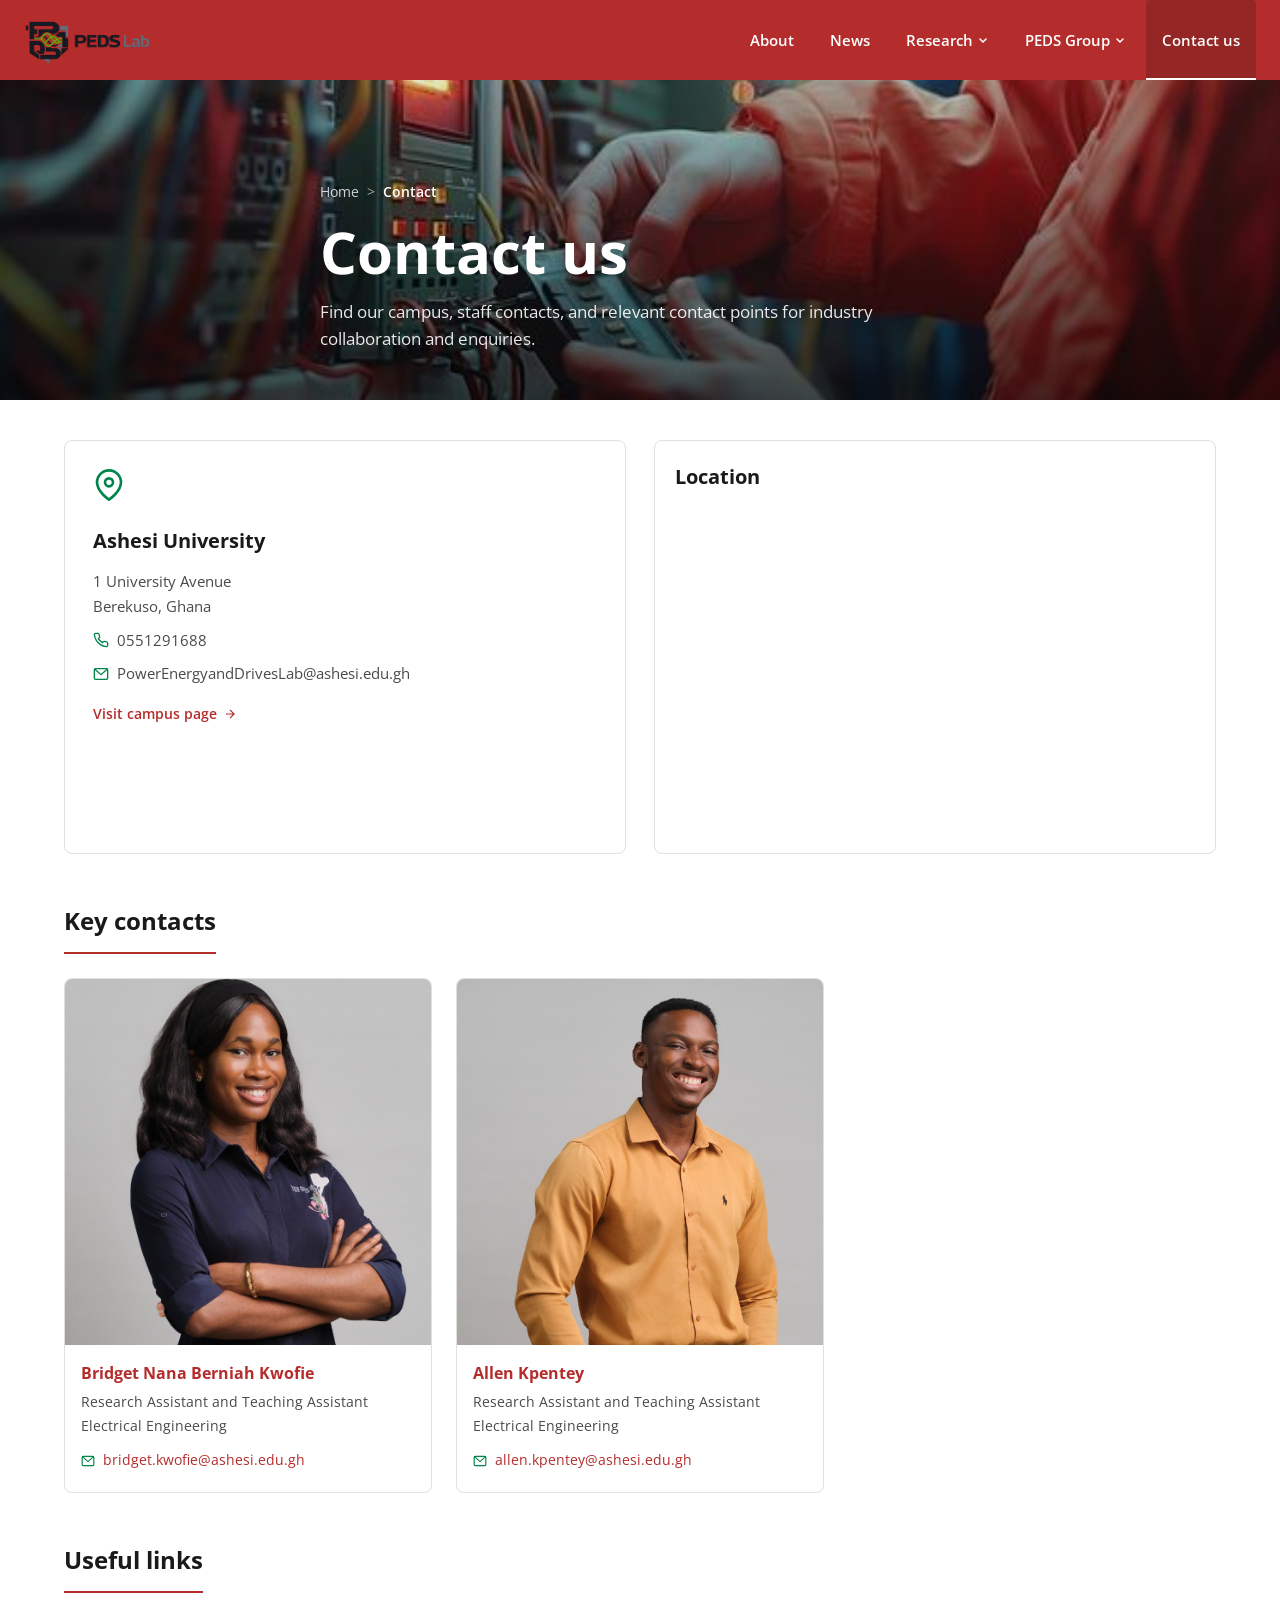
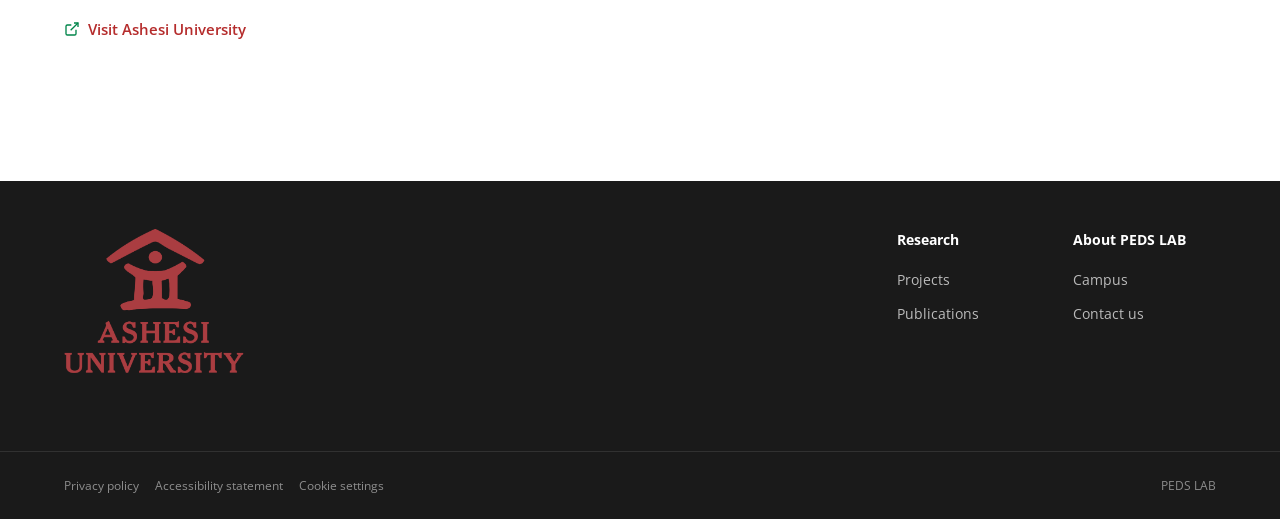
==== commit dba3ef44: "Update contact.html" ====
--- a/contact.html
+++ b/contact.html
@@ -263,9 +263,8 @@
           <div class="footer__col">
             <h3>About PEDS LAB</h3>
             <ul>
-              <li><a href="#">Campus</a></li>
-              <li><a href="#">Careers</a></li>
-              <li><a href="#">Contact us</a></li>
+             <li><a href="https://www.google.com/maps/dir//Ashesi+University,+1+University+Ave,+Berekuso/@5.7615528,-0.2156826,15z/data=!4m8!4m7!1m0!1m5!1m1!1s0xfdf767731dfa583:0xc30b0f51f3b91add!2m2!1d-0.2199232!2d5.7602752?entry=ttu&g_ep=EgoyMDI2MDQxMy4wIKXMDSoASAFQAw%3D%3D">Campus</a></li>
+              <li><a href="contact.html">Contact us</a></li>
             </ul>
           </div>
           <!-- Services -->
